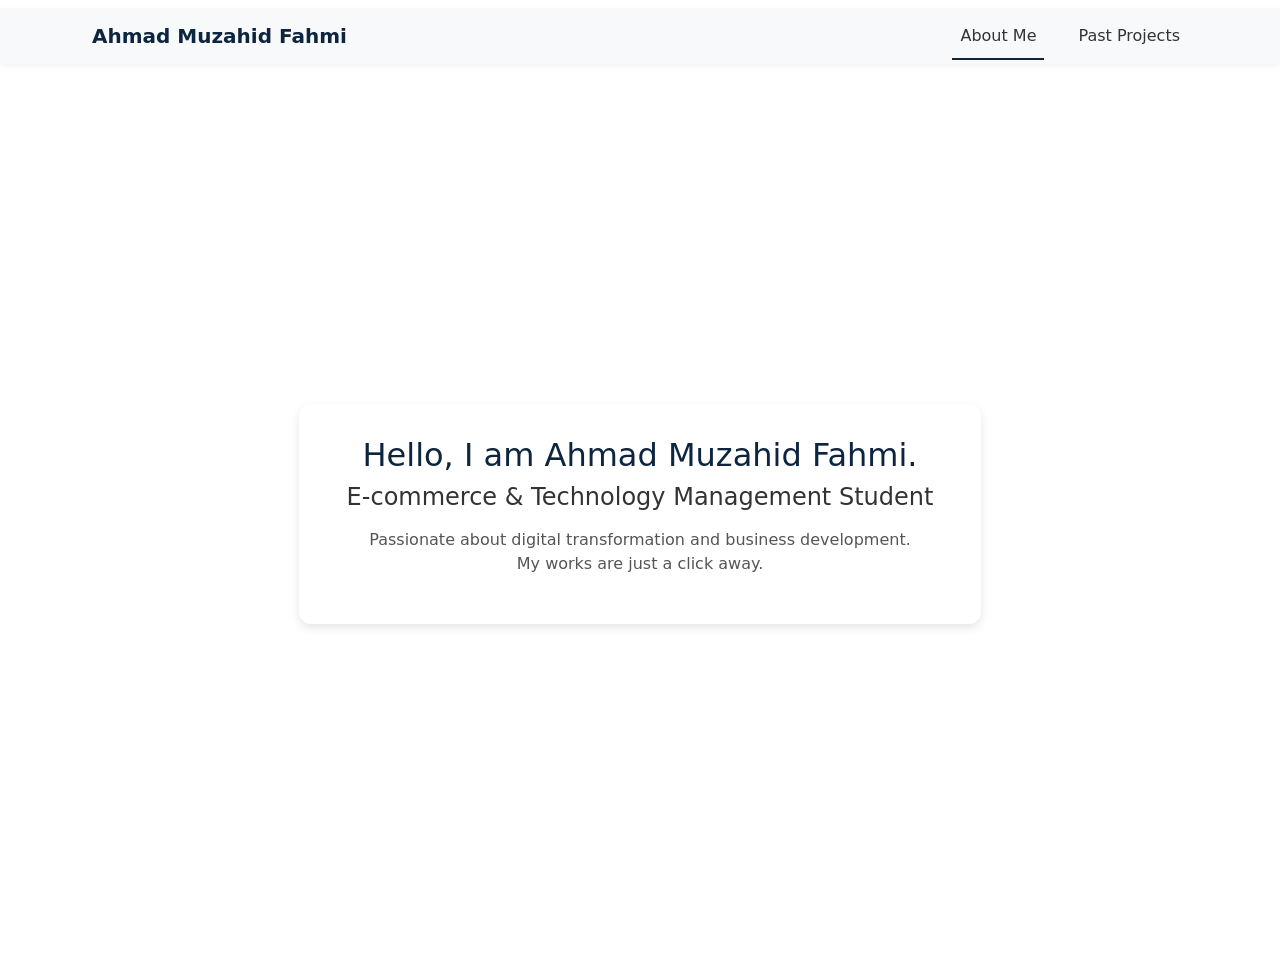
==== index.html @ fb316b8b "Update index.htmlo" ====
<!DOCTYPE html>
<html lang="en">
<head>
  <meta charset="UTF-8">
  <meta name="viewport" content="width=device-width, initial-scale=1.0">
  <title>Ahmad Muzahid Fahmi - Portfolio</title>
  <link rel="stylesheet" href="style.css">
  <style>
    body {
      margin: 0;
      font-family: 'Segoe UI', Tahoma, Geneva, Verdana, sans-serif;
      background: #f4f6f9;
      color: #333;
    }

    /* Hero Section */
<section class="hero">
  <!-- Image behind -->
  <img src="Media/Full body.jpg">

  <!-- Text container -->
  <div class="hero-content">
    <h2>Digital Profile.</h2>
    <h1>Ahmad Muzahid Fahmi bin Ahmad Zamidi</h1>
    <p>
      About me
    </p>
  </div>
</section>


    /* Overlay for readability */
    .hero::before {
      content: "";
      position: absolute;
      top: 0; left: 0;
      width: 100%; height: 100%;
      background: rgba(0, 0, 0, 0.5); /* dark overlay */
    }

    .hero-content {
      position: relative;
      z-index: 1;
      background: #fff;
      padding: 2rem 3rem;
      border-radius: 12px;
      box-shadow: 0 4px 10px rgba(0,0,0,0.1);
      max-width: 700px;
    }

    .hero-content h1 {
      font-size: 2rem;
      margin-bottom: 0.5rem;
      color: #0d253f;
    }

    .hero-content h2 {
      font-size: 1.5rem;
      font-weight: 500;
      color: #333;
      margin-bottom: 1rem;
    }

    .hero-content p {
      font-size: 1rem;
      color: #555;
    }
  </style>
</head>
<body>
  <!-- Navbar container -->
  <div id="navbar"></div>

  <!-- Hero Section -->
  <section class="hero">
    <div class="hero-content">
      <h1>Hello, I am Ahmad Muzahid Fahmi.</h1>
      <h2>E-commerce & Technology Management Student</h2>
      <p>Passionate about digital transformation and business development.<br> 
         My works are just a click away.</p>
    </div>
  </section>

  <!-- Script to fetch header -->
  <script>
    fetch("header.html")
      .then(response => response.text())
      .then(data => {
        document.getElementById("navbar").innerHTML = data;
      });
  </script>
</body>
</html>
---- style.css ----
body {
  font-family: 'Segoe UI', Tahoma, sans-serif;
  margin: 0;
  padding: 0;
  background: #f9f9f9;
  color: #333;
  line-height: 1.6;
  animation: fadeIn 0.7s ease-in;
}

@keyframes fadeIn {
  from { opacity: 0; }
  to   { opacity: 1; }
}


header {
  background: #0d253f;
  color: #fff;
  padding: 1.5rem;
  text-align: center;
}

header h1 {
  margin: 0;
  font-size: 2rem;
}

nav {
  margin-top: 0.5rem;
}

nav a {
  color: #fff;
  text-decoration: none;
  margin: 0 10px;
  font-weight: bold;
}

nav a:hover {
  text-decoration: underline;
}

main {
  max-width: 900px;
  margin: auto;
  padding: 2rem;
}

h2 {
  color: #0d253f;
}

footer {
  text-align: center;
  padding: 1rem;
  background: #0d253f;
  color: #fff;
  margin-top: 2rem;
}

.hero {
  position: relative;
  display: flex;
  align-items: center;
  justify-content: center;
  text-align: center;
  min-height: 100vh;
  overflow: hidden; /* Prevent scrollbars if image is large */
}

.hero-img {
  position: absolute;
  top: 0;
  left: 0;
  width: 100%;
  height: 100%;
  object-fit: cover;   /* makes it behave like a background image */
  z-index: 0;          /* behind the text */
}

.hero-content {
  position: relative;
  z-index: 1;          /* ensures text is above image */
  background: rgba(255,255,255,0.8); /* optional: white overlay for readability */
  padding: 2rem 3rem;
  border-radius: 12px;
  box-shadow: 0 4px 10px rgba(0,0,0,0.1);
}
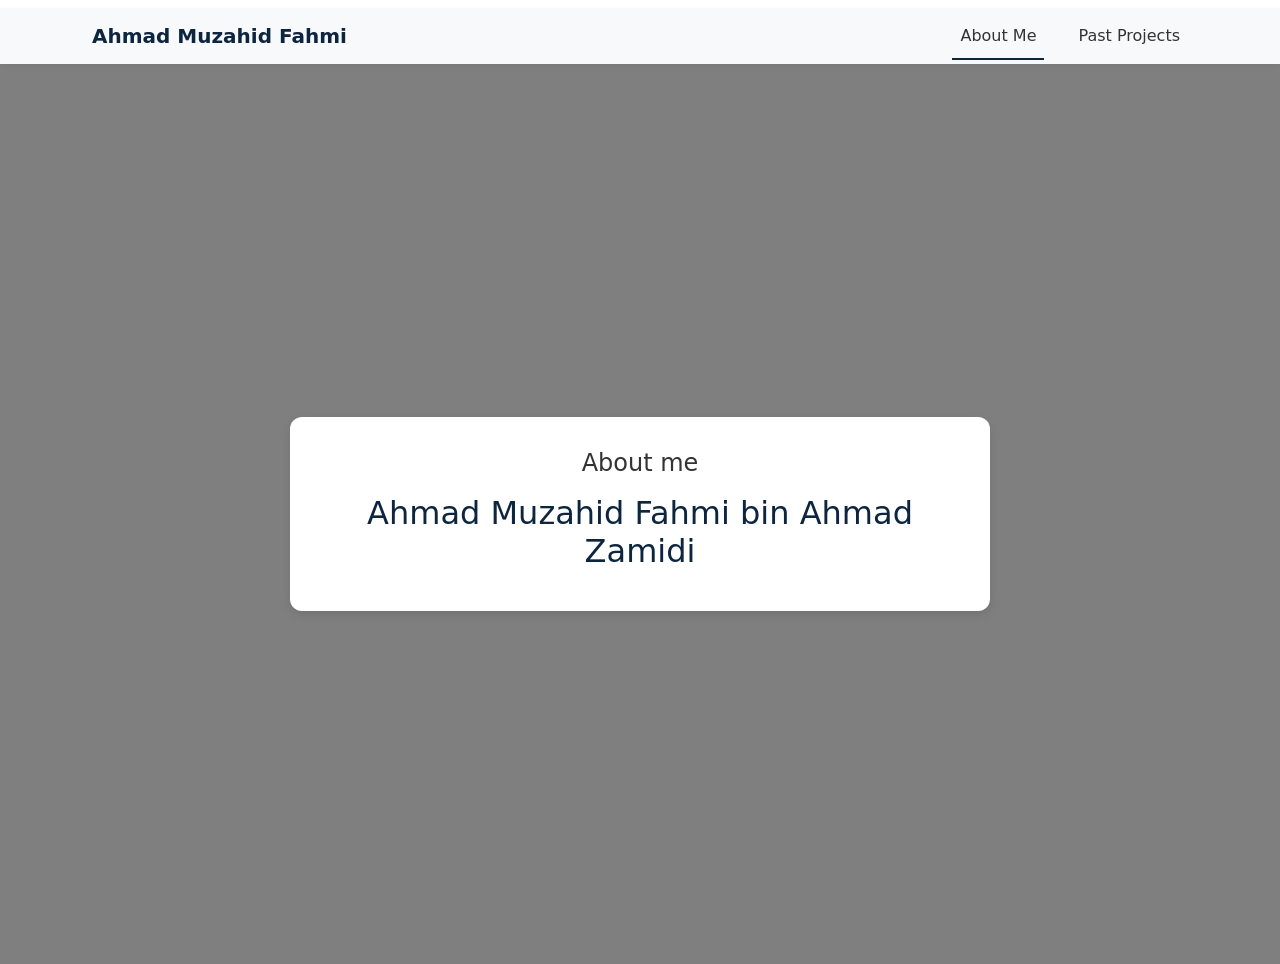
==== commit ed530890: "Update index.html" ====
--- a/index.html
+++ b/index.html
@@ -14,20 +14,16 @@
     }
 
     /* Hero Section */
-<section class="hero">
-  <!-- Image behind -->
-  <img src="Media/Full body.jpg">
-
-  <!-- Text container -->
-  <div class="hero-content">
-    <h2>Digital Profile.</h2>
-    <h1>Ahmad Muzahid Fahmi bin Ahmad Zamidi</h1>
-    <p>
-      About me
-    </p>
-  </div>
-</section>
-
+    .hero {
+      display: flex;
+      flex-direction: column;
+      align-items: center;
+      justify-content: center;
+      text-align: center;
+      min-height: 100vh;
+      background: url("your-photo.jpg") no-repeat center/cover; /* Replace with your image */
+      position: relative;
+    }
 
     /* Overlay for readability */
     .hero::before {
@@ -74,10 +70,8 @@
   <!-- Hero Section -->
   <section class="hero">
     <div class="hero-content">
-      <h1>Hello, I am Ahmad Muzahid Fahmi.</h1>
-      <h2>E-commerce & Technology Management Student</h2>
-      <p>Passionate about digital transformation and business development.<br> 
-         My works are just a click away.</p>
+      <h2>About me</h2>
+      <h1>Ahmad Muzahid Fahmi bin Ahmad Zamidi</h1>
     </div>
   </section>
 
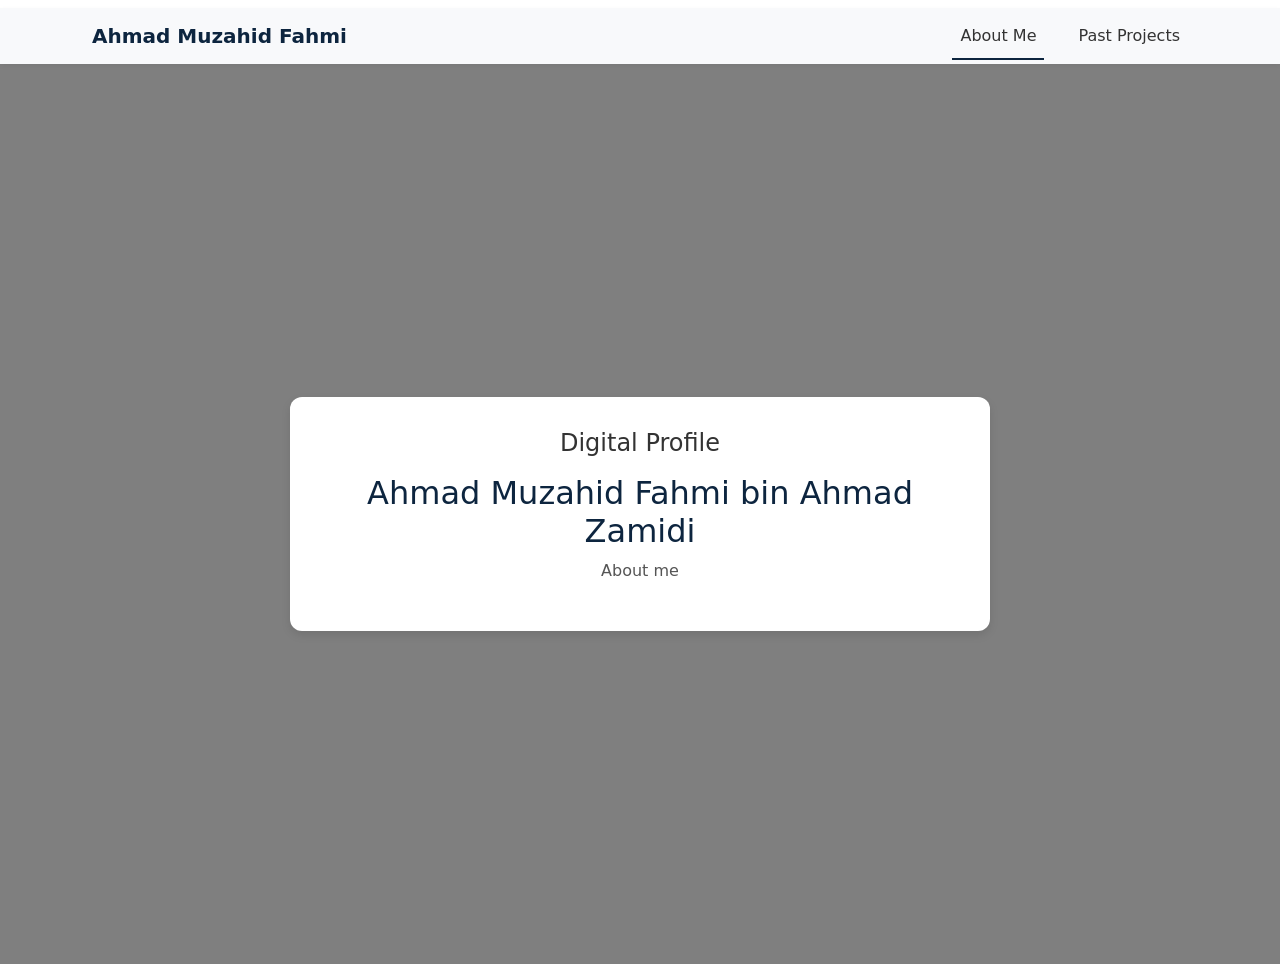
==== commit 46b11bbe: "Update index.html" ====
--- a/index.html
+++ b/index.html
@@ -70,8 +70,9 @@
   <!-- Hero Section -->
   <section class="hero">
     <div class="hero-content">
-      <h2>About me</h2>
+      <h2>Digital Profile</h2>
       <h1>Ahmad Muzahid Fahmi bin Ahmad Zamidi</h1>
+      <p>About me</p>
     </div>
   </section>
 
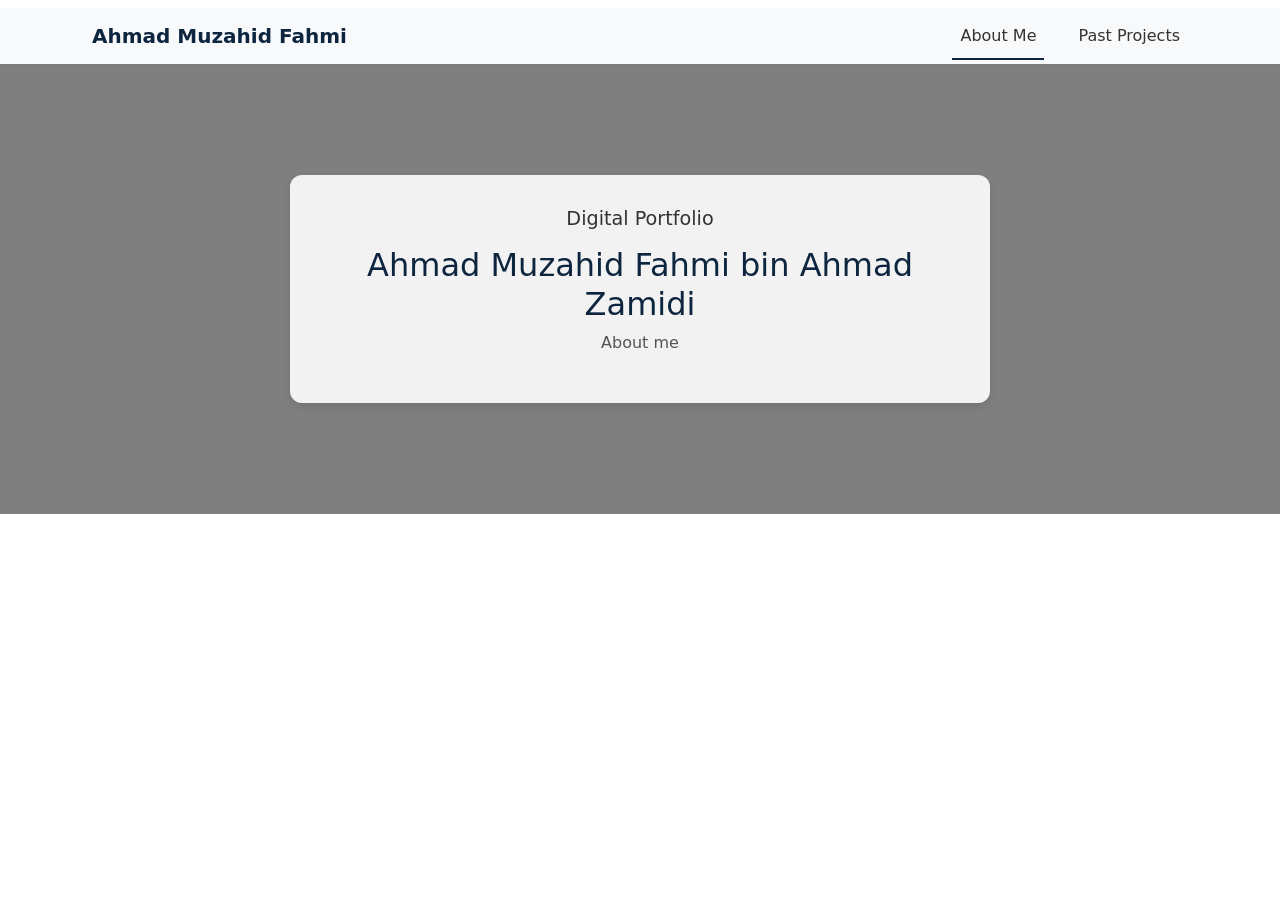
==== commit ec8cb56e: "Update index.html" ====
--- a/index.html
+++ b/index.html
@@ -5,63 +5,7 @@
   <meta name="viewport" content="width=device-width, initial-scale=1.0">
   <title>Ahmad Muzahid Fahmi - Portfolio</title>
   <link rel="stylesheet" href="style.css">
-  <style>
-    body {
-      margin: 0;
-      font-family: 'Segoe UI', Tahoma, Geneva, Verdana, sans-serif;
-      background: #f4f6f9;
-      color: #333;
-    }
-
-    /* Hero Section */
-    .hero {
-      display: flex;
-      flex-direction: column;
-      align-items: center;
-      justify-content: center;
-      text-align: center;
-      min-height: 100vh;
-      background: url("your-photo.jpg") no-repeat center/cover; /* Replace with your image */
-      position: relative;
-    }
-
-    /* Overlay for readability */
-    .hero::before {
-      content: "";
-      position: absolute;
-      top: 0; left: 0;
-      width: 100%; height: 100%;
-      background: rgba(0, 0, 0, 0.5); /* dark overlay */
-    }
-
-    .hero-content {
-      position: relative;
-      z-index: 1;
-      background: #fff;
-      padding: 2rem 3rem;
-      border-radius: 12px;
-      box-shadow: 0 4px 10px rgba(0,0,0,0.1);
-      max-width: 700px;
-    }
-
-    .hero-content h1 {
-      font-size: 2rem;
-      margin-bottom: 0.5rem;
-      color: #0d253f;
-    }
-
-    .hero-content h2 {
-      font-size: 1.5rem;
-      font-weight: 500;
-      color: #333;
-      margin-bottom: 1rem;
-    }
-
-    .hero-content p {
-      font-size: 1rem;
-      color: #555;
-    }
-  </style>
+  
 </head>
 <body>
   <!-- Navbar container -->
@@ -70,7 +14,7 @@
   <!-- Hero Section -->
   <section class="hero">
     <div class="hero-content">
-      <h2>Digital Profile</h2>
+      <h2>Digital Portfolio</h2>
       <h1>Ahmad Muzahid Fahmi bin Ahmad Zamidi</h1>
       <p>About me</p>
     </div>
--- a/style.css
+++ b/style.css
@@ -59,31 +59,64 @@
   margin-top: 2rem;
 }
 
+body {
+  margin: 0;
+  font-family: 'Segoe UI', Tahoma, Geneva, Verdana, sans-serif;
+  background: #fff; /* White background for the rest */
+  color: #333;
+}
+
+/* Hero Section (top half only) */
 .hero {
-  position: relative;
+  height: 50vh; /* Half the screen */
   display: flex;
   align-items: center;
   justify-content: center;
   text-align: center;
-  min-height: 100vh;
-  overflow: hidden; /* Prevent scrollbars if image is large */
+  background: url("../images/your-photo.jpg") no-repeat center/cover; /* Adjust path */
+  position: relative;
 }
 
-.hero-img {
+/* Overlay for readability */
+.hero::before {
+  content: "";
   position: absolute;
-  top: 0;
-  left: 0;
-  width: 100%;
-  height: 100%;
-  object-fit: cover;   /* makes it behave like a background image */
-  z-index: 0;          /* behind the text */
+  top: 0; left: 0;
+  width: 100%; height: 100%;
+  background: rgba(0, 0, 0, 0.5); /* dark overlay */
 }
 
 .hero-content {
   position: relative;
-  z-index: 1;          /* ensures text is above image */
-  background: rgba(255,255,255,0.8); /* optional: white overlay for readability */
+  z-index: 1;
+  background: rgba(255,255,255,0.9); /* semi-transparent white */
   padding: 2rem 3rem;
   border-radius: 12px;
   box-shadow: 0 4px 10px rgba(0,0,0,0.1);
+  max-width: 700px;
 }
+
+.hero-content h1 {
+  font-size: 2rem;
+  margin-bottom: 0.5rem;
+  color: #0d253f;
+}
+
+.hero-content h2 {
+  font-size: 1.2rem;
+  font-weight: 500;
+  color: #333;
+  margin-bottom: 1rem;
+}
+
+.hero-content p {
+  font-size: 1rem;
+  color: #555;
+}
+
+/* Main content (bottom half, white background) */
+.main-content {
+  background: #fff;
+  padding: 3rem 2rem;
+  text-align: center;
+}
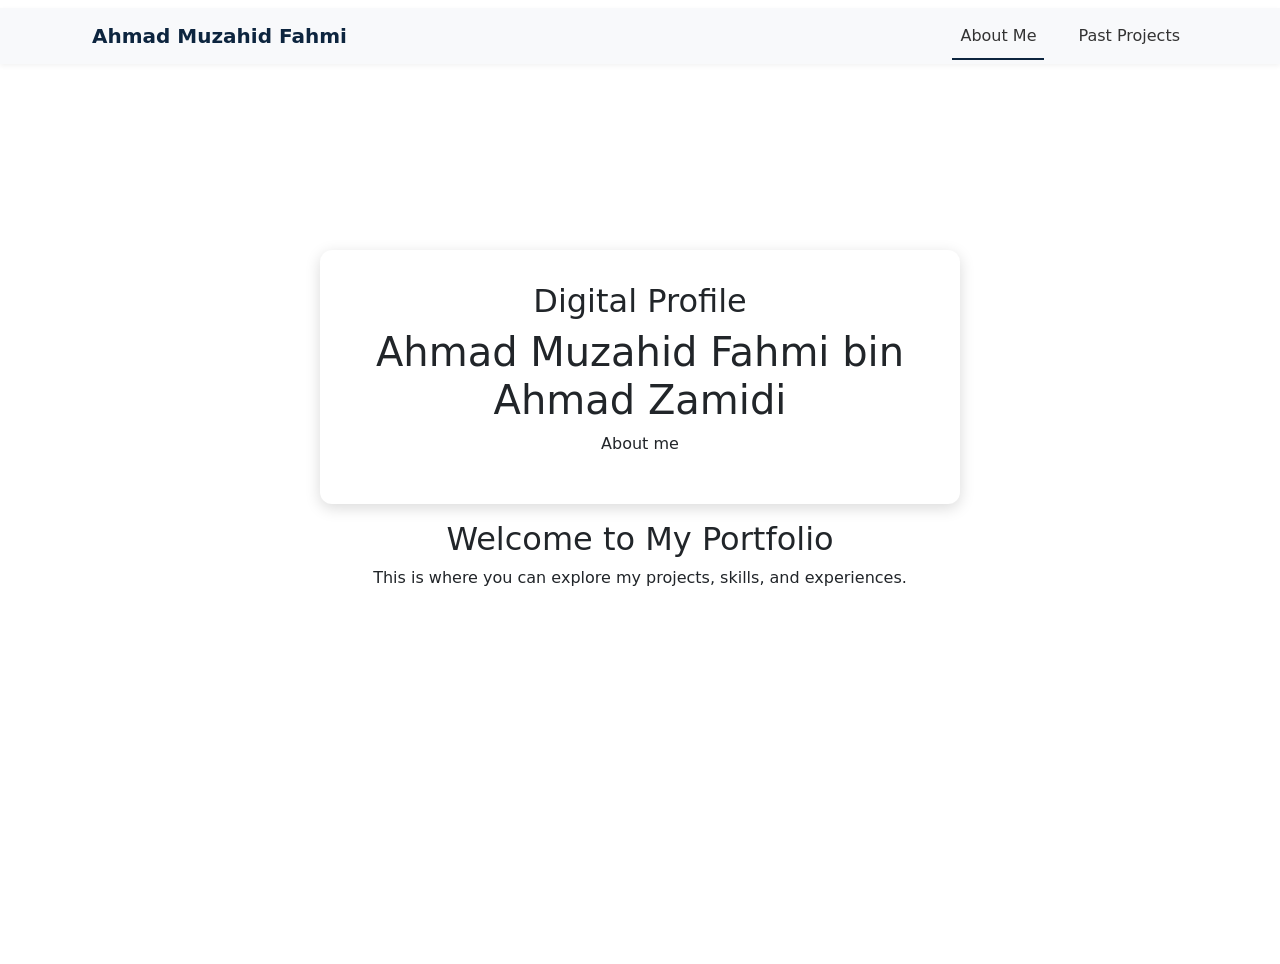
==== commit bff94fc4: "Update index.html" ====
--- a/index.html
+++ b/index.html
@@ -12,13 +12,18 @@
   <div id="navbar"></div>
 
   <!-- Hero Section -->
-  <section class="hero">
-    <div class="hero-content">
-      <h2>Digital Portfolio</h2>
-      <h1>Ahmad Muzahid Fahmi bin Ahmad Zamidi</h1>
-      <p>About me</p>
-    </div>
-  </section>
+<section class="hero">
+  <div class="hero-content">
+    <h2>Digital Profile</h2>
+    <h1>Ahmad Muzahid Fahmi bin Ahmad Zamidi</h1>
+    <p>About me</p>
+  </div>
+</section>
+
+<section class="main-content">
+  <h2>Welcome to My Portfolio</h2>
+  <p>This is where you can explore my projects, skills, and experiences.</p>
+</section>
 
   <!-- Script to fetch header -->
   <script>
--- a/style.css
+++ b/style.css
@@ -68,55 +68,29 @@
 
 /* Hero Section (top half only) */
 .hero {
-  height: 50vh; /* Half the screen */
-  display: flex;
-  align-items: center;
-  justify-content: center;
-  text-align: center;
-  background: url("../images/your-photo.jpg") no-repeat center/cover; /* Adjust path */
+  height: 40vh; /* Image height (adjust as needed) */
+  background: url("../images/your-photo.jpg") no-repeat center/cover;
   position: relative;
 }
 
-/* Overlay for readability */
-.hero::before {
-  content: "";
-  position: absolute;
-  top: 0; left: 0;
-  width: 100%; height: 100%;
-  background: rgba(0, 0, 0, 0.5); /* dark overlay */
+/* White background for the lower half */
+.main-content {
+  background: #fff;
+  padding: 6rem 2rem 3rem; /* Extra top padding so content doesn’t clash with box */
+  text-align: center;
+  min-height: 60vh;
 }
 
+/* The central box */
 .hero-content {
-  position: relative;
-  z-index: 1;
-  background: rgba(255,255,255,0.9); /* semi-transparent white */
+  position: absolute;
+  bottom: -80px; /* Moves box down into the white section */
+  left: 50%;
+  transform: translateX(-50%);
+  background: #fff;
   padding: 2rem 3rem;
   border-radius: 12px;
-  box-shadow: 0 4px 10px rgba(0,0,0,0.1);
+  box-shadow: 0 4px 15px rgba(0,0,0,0.15);
   max-width: 700px;
-}
-
-.hero-content h1 {
-  font-size: 2rem;
-  margin-bottom: 0.5rem;
-  color: #0d253f;
-}
-
-.hero-content h2 {
-  font-size: 1.2rem;
-  font-weight: 500;
-  color: #333;
-  margin-bottom: 1rem;
-}
-
-.hero-content p {
-  font-size: 1rem;
-  color: #555;
-}
-
-/* Main content (bottom half, white background) */
-.main-content {
-  background: #fff;
-  padding: 3rem 2rem;
   text-align: center;
 }
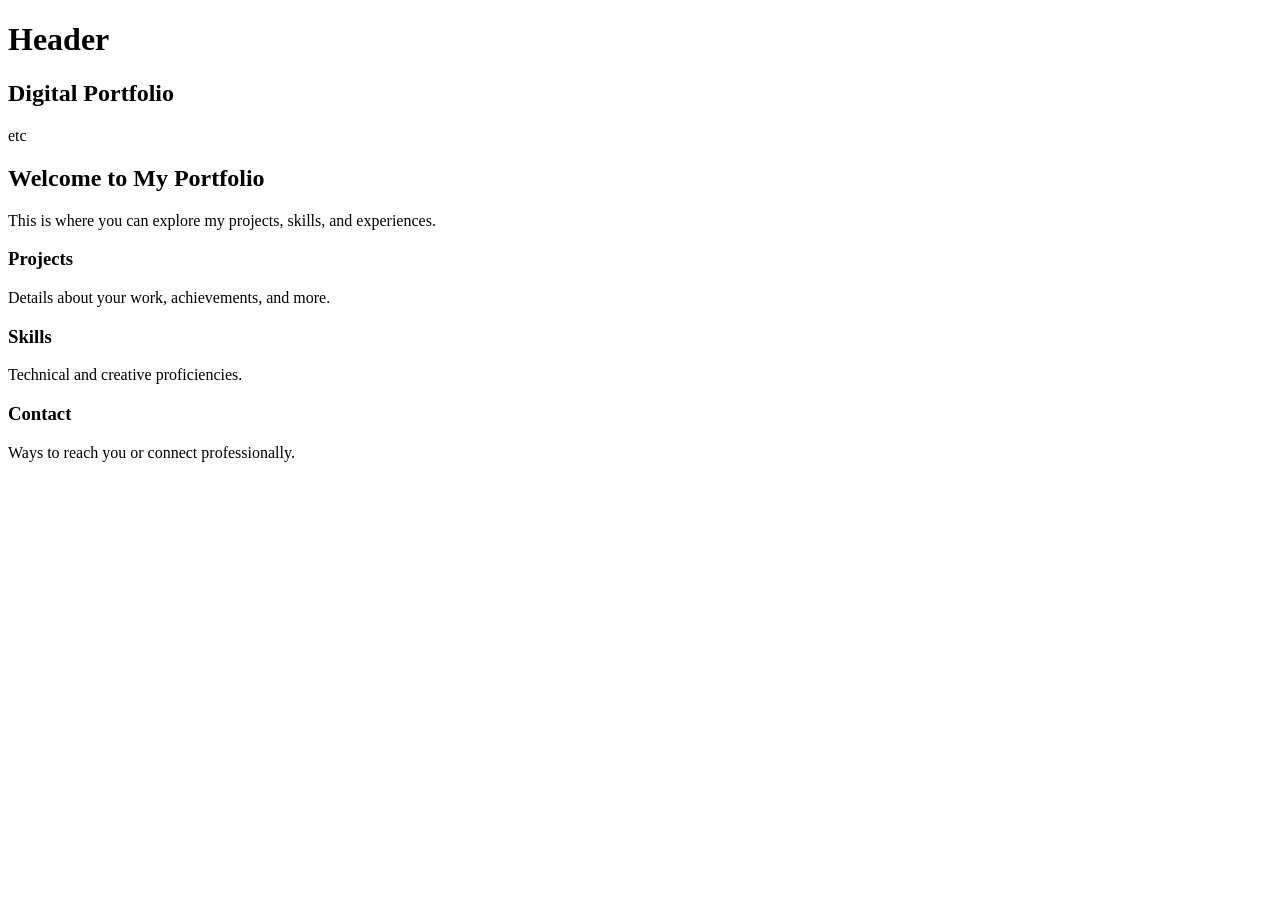
==== commit d1efd460: "Update index.html" ====
--- a/index.html
+++ b/index.html
@@ -4,34 +4,35 @@
   <meta charset="UTF-8">
   <meta name="viewport" content="width=device-width, initial-scale=1.0">
   <title>Ahmad Muzahid Fahmi - Portfolio</title>
-  <link rel="stylesheet" href="style.css">
-  
+  <link rel="stylesheet" href="css/style.css">
 </head>
 <body>
-  <!-- Navbar container -->
-  <div id="navbar"></div>
+  <!-- Header Section -->
+  <header class="site-header">
+    <h1>Header</h1>
+  </header>
 
-  <!-- Hero Section -->
 <section class="hero">
-  <div class="hero-content">
-    <h2>Digital Profile</h2>
-    <h1>Ahmad Muzahid Fahmi bin Ahmad Zamidi</h1>
-    <p>About me</p>
+  <div class="overlay-text">
+    <h2>Digital Portfolio</h2>
+    <p>etc</p>
   </div>
 </section>
 
 <section class="main-content">
   <h2>Welcome to My Portfolio</h2>
   <p>This is where you can explore my projects, skills, and experiences.</p>
+
+  <!-- Add more content here -->
+  <div class="extra-content">
+    <h3>Projects</h3>
+    <p>Details about your work, achievements, and more.</p>
+    <h3>Skills</h3>
+    <p>Technical and creative proficiencies.</p>
+    <h3>Contact</h3>
+    <p>Ways to reach you or connect professionally.</p>
+  </div>
 </section>
-
-  <!-- Script to fetch header -->
-  <script>
-    fetch("header.html")
-      .then(response => response.text())
-      .then(data => {
-        document.getElementById("navbar").innerHTML = data;
-      });
-  </script>
+  
 </body>
 </html>
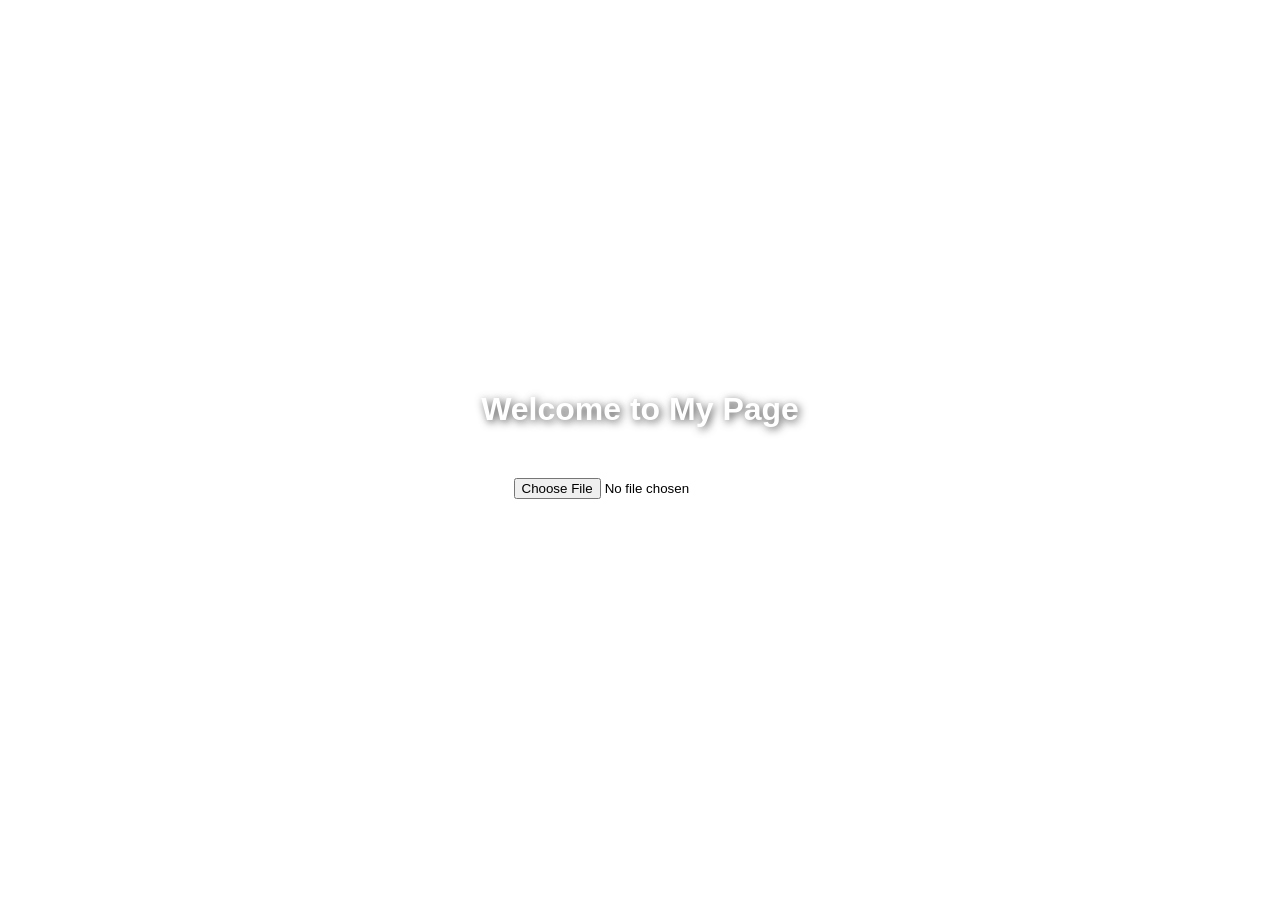
==== commit c22d712c: "Update index.html" ====
--- a/index.html
+++ b/index.html
@@ -2,37 +2,60 @@
 <html lang="en">
 <head>
   <meta charset="UTF-8">
-  <meta name="viewport" content="width=device-width, initial-scale=1.0">
-  <title>Ahmad Muzahid Fahmi - Portfolio</title>
-  <link rel="stylesheet" href="css/style.css">
+  <title>Custom Background Page</title>
+  <style>
+    * {
+      box-sizing: border-box;
+      margin: 0;
+      padding: 0;
+    }
+
+    body, html {
+      height: 100%;
+      font-family: Arial, sans-serif;
+    }
+
+    body {
+      background-size: cover;
+      background-position: center;
+      display: flex;
+      justify-content: center;
+      align-items: center;
+      flex-direction: column;
+      transition: background-image 0.5s ease-in-out;
+    }
+
+    h1 {
+      color: white;
+      text-shadow: 2px 2px 8px rgba(0,0,0,0.7);
+      margin-bottom: 20px;
+      text-align: center;
+    }
+
+    input[type="file"] {
+      margin-top: 20px;
+      background: rgba(255, 255, 255, 0.8);
+      padding: 10px;
+      border-radius: 5px;
+      cursor: pointer;
+    }
+  </style>
 </head>
 <body>
-  <!-- Header Section -->
-  <header class="site-header">
-    <h1>Header</h1>
-  </header>
+  <h1>Welcome to My Page</h1>
+  <input type="file" accept="image/*" onchange="changeBackground(event)" />
 
-<section class="hero">
-  <div class="overlay-text">
-    <h2>Digital Portfolio</h2>
-    <p>etc</p>
-  </div>
-</section>
-
-<section class="main-content">
-  <h2>Welcome to My Portfolio</h2>
-  <p>This is where you can explore my projects, skills, and experiences.</p>
-
-  <!-- Add more content here -->
-  <div class="extra-content">
-    <h3>Projects</h3>
-    <p>Details about your work, achievements, and more.</p>
-    <h3>Skills</h3>
-    <p>Technical and creative proficiencies.</p>
-    <h3>Contact</h3>
-    <p>Ways to reach you or connect professionally.</p>
-  </div>
-</section>
-  
+  <script>
+    function changeBackground(event) {
+      const file = event.target.files[0];
+      if (file) {
+        const reader = new FileReader();
+        reader.onload = function(e) {
+          document.body.style.backgroundImage = `url('${e.target.result}')`;
+        }
+        reader.readAsDataURL(file);
+      }
+    }
+  </script>
 </body>
 </html>
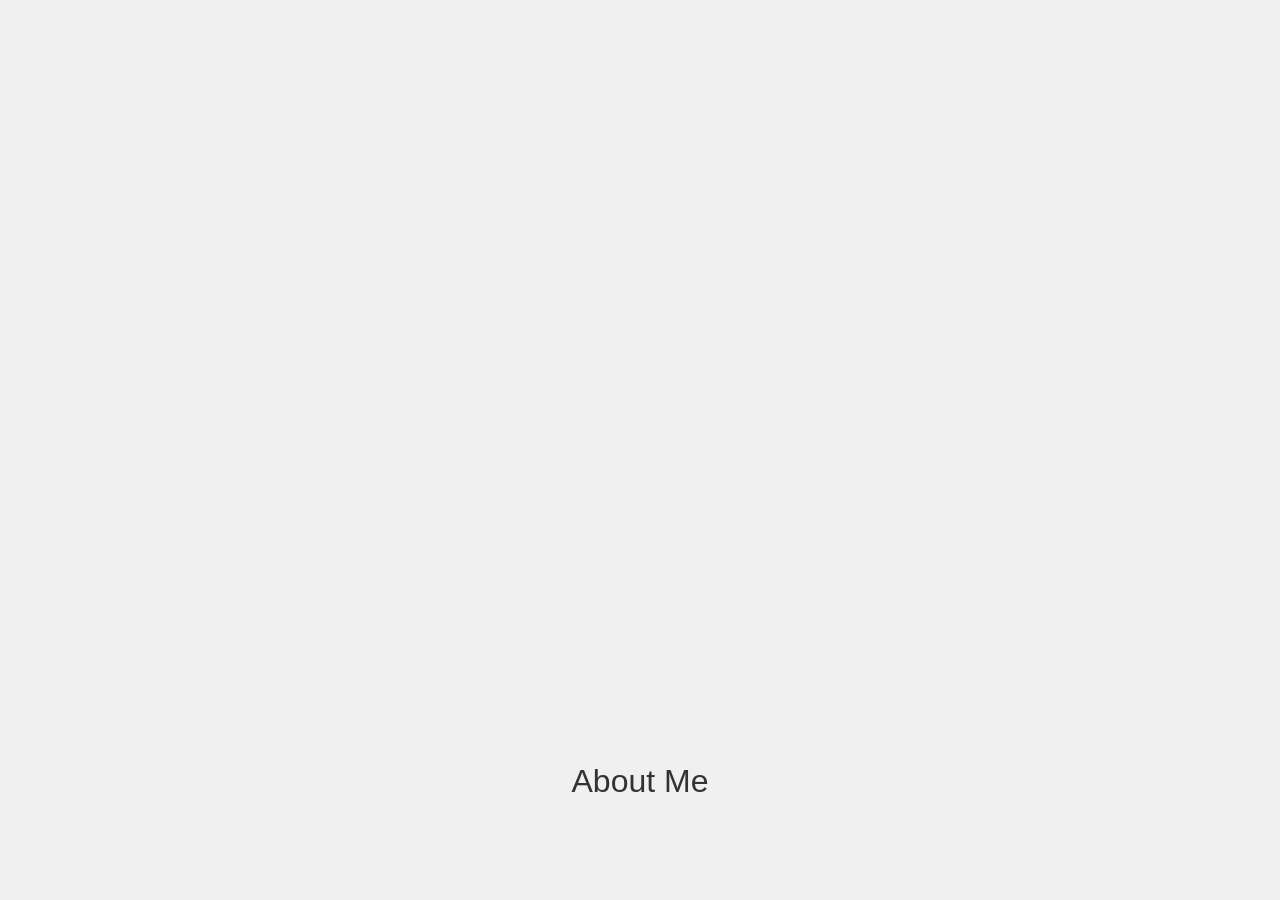
==== commit 76e3d212: "Update index.html" ====
--- a/index.html
+++ b/index.html
@@ -1,61 +1,13 @@
 <!DOCTYPE html>
 <html lang="en">
 <head>
-  <meta charset="UTF-8">
-  <title>Custom Background Page</title>
-  <style>
-    * {
-      box-sizing: border-box;
-      margin: 0;
-      padding: 0;
-    }
-
-    body, html {
-      height: 100%;
-      font-family: Arial, sans-serif;
-    }
-
-    body {
-      background-size: cover;
-      background-position: center;
-      display: flex;
-      justify-content: center;
-      align-items: center;
-      flex-direction: column;
-      transition: background-image 0.5s ease-in-out;
-    }
-
-    h1 {
-      color: white;
-      text-shadow: 2px 2px 8px rgba(0,0,0,0.7);
-      margin-bottom: 20px;
-      text-align: center;
-    }
-
-    input[type="file"] {
-      margin-top: 20px;
-      background: rgba(255, 255, 255, 0.8);
-      padding: 10px;
-      border-radius: 5px;
-      cursor: pointer;
-    }
-  </style>
+  <meta charset="UTF-8" />
+  <meta name="viewport" content="width=device-width, initial-scale=1.0" />
+  <title>About Me</title>
+  <!-- Link to external CSS file -->
+  <link rel="stylesheet" href="style.css" />
 </head>
 <body>
-  <h1>Welcome to My Page</h1>
-  <input type="file" accept="image/*" onchange="changeBackground(event)" />
-
-  <script>
-    function changeBackground(event) {
-      const file = event.target.files[0];
-      if (file) {
-        const reader = new FileReader();
-        reader.onload = function(e) {
-          document.body.style.backgroundImage = `url('${e.target.result}')`;
-        }
-        reader.readAsDataURL(file);
-      }
-    }
-  </script>
+  <div class="content">About Me</div>
 </body>
 </html>
--- a/style.css
+++ b/style.css
@@ -0,0 +1,15 @@
+body {
+  margin: 0;
+  height: 100vh;
+  display: flex;
+  justify-content: center;
+  align-items: flex-end;
+  background-color: #f0f0f0;
+  font-family: Arial, sans-serif;
+}
+
+.content {
+  margin-bottom: 100px;
+  font-size: 2rem;
+  color: #333;
+}
